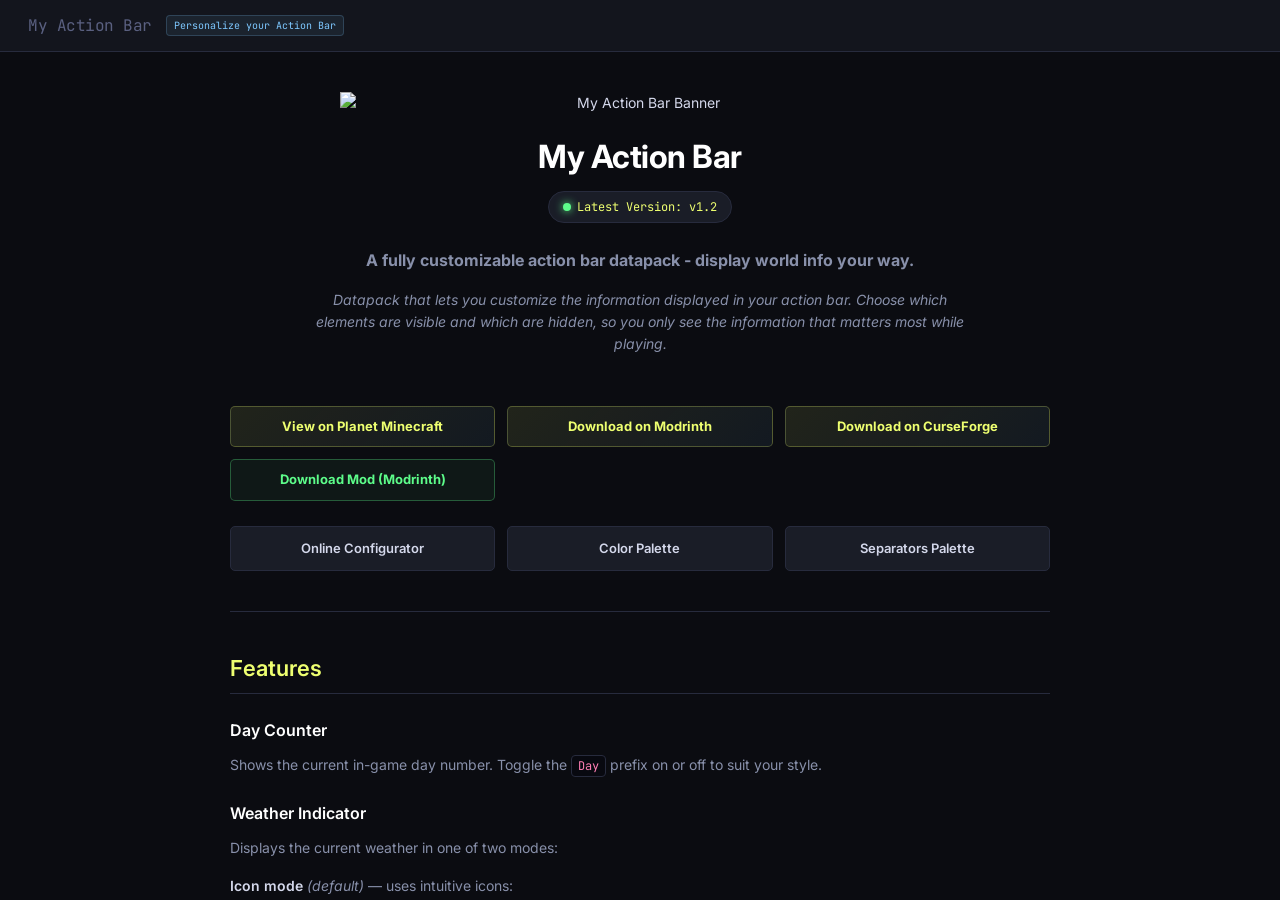
==== index.html @ ce4c5afb "Update index.html" ====
<!DOCTYPE html>
<html lang="en">
<head>
  <meta charset="UTF-8">
  <meta name="viewport" content="width=device-width, initial-scale=1.0">
  <title>My Action Bar - Datapack</title>

  <!-- Google Fonts -->
  <link rel="preconnect" href="https://fonts.googleapis.com">
  <link rel="preconnect" href="https://fonts.gstatic.com" crossorigin>
  <link href="https://fonts.googleapis.com/css2?family=Inter:wght@400;500;600;700&family=JetBrains+Mono:wght@400;700&display=swap" rel="stylesheet">

  <style>
    /* =========================================
       YOUR ORIGINAL CSS 
       ========================================= */
    @font-face {
        font-family: "MCP";
        src: url("assets/mcp.ttf") format("truetype");
        font-weight: normal;
        -webkit-font-smoothing: none;
        font-smooth: never; /* not standard */
        text-rendering: geometricPrecision;
    }

    :root {
      --bg: #0b0c11;
      --surface: #13151d;
      --surface2: #1a1d27;
      --surface3: #22263a;
      --border: #272b3d;
      --border2: #323654;
      --accent: #eeff70;
      --accent-dim: rgba(238, 255, 112, .12);
      --accent2: #7ec8ff;
      --accent2-dim: rgba(126, 200, 255, .1);
      --accent3: #ff7eb3;
      --text: #d4d8eb;
      --text-muted: #5a6080;
      --text-dim: #8890aa;
      --preview-bg: #080910;
      --green: #5dfc8a;
      --radius: 12px;
      --radius-sm: 8px;
      --radius-xs: 5px;
      --toggle-off: #2a2d3a;
      --toggle-on: #eeff70;
    }

    *,
    *::before,
    *::after {
      box-sizing: border-box;
      margin: 0;
      padding: 0;
    }

    body {
      background: var(--bg);
      color: var(--text);
      font-family: 'Inter', sans-serif;
      font-size: 14px;
      line-height: 1.5;
      min-height: 100vh;
      overflow: hidden;

      -webkit-user-select: none;
        -moz-user-select: none;
        -ms-user-select: none;
        user-select: none;
    }

    /* ─── Header ─── */
    header {
      border-bottom: 1px solid var(--border);
      padding: 13px 20px;
      display: flex;
      align-items: center;
      gap: 14px;
      background: var(--surface);
      height: 52px;
      flex-shrink: 0;
    }

    .logo {
      font-family: 'JetBrains Mono', monospace;
      font-weight: 700;
      font-size: 16px;
      color: var(--accent);
      letter-spacing: -.5px;
      white-space: nowrap;
      display: flex;
      align-items: center;
      gap: 8px;
    }

    .logo span {
      display: flex;
      justify-content: center;
      color: var(--text-muted);
      font-weight: 400;
      line-height: 45px;
    }

    .badge {
      font-family: 'JetBrains Mono', monospace;
      font-size: 10px;
      padding: 2px 7px;
      border-radius: 4px;
      background: rgba(126, 200, 255, .08);
      color: var(--accent2);
      border: 1px solid rgba(126, 200, 255, .2);
      white-space: nowrap;
    }

    header .spacer {
      flex: 1;
    }

    /* Used for buttons in original code */
    .dl-btn {
      width: 100%;
      padding: 10px;
      background: linear-gradient(135deg, rgba(238, 255, 112, .1), rgba(126, 200, 255, .07));
      border: 1px solid rgba(238, 255, 112, .25);
      color: var(--accent);
      border-radius: var(--radius-xs);
      font-family: 'Inter', sans-serif;
      font-size: 13px;
      font-weight: 700;
      cursor: pointer;
      transition: all .15s;
      display: flex;
      align-items: center;
      justify-content: center;
      gap: 8px;
      text-decoration: none;
    }

    .dl-btn:hover {
      background: linear-gradient(135deg, rgba(238, 255, 112, .18), rgba(126, 200, 255, .12));
    }

    /* Scrollbars */
    ::-webkit-scrollbar {
      width: 6px;
      height: 6px;
    }
    ::-webkit-scrollbar-track {
      background: transparent;
    }
    ::-webkit-scrollbar-thumb {
      background: var(--border2);
      border-radius: 4px;
    }

    @media (max-width: 600px) {
      header {
        flex-wrap: wrap;
        height: auto;
        padding: 10px 14px;
      }
    }

    a {
      color: lightskyblue;
      text-decoration: none;
      transition: color 0.15s;
    }
    a:hover {
      color: var(--accent2);
    }


    /* =========================================
       ADDITIONAL CSS FOR LANDING PAGE CONTENT
       ========================================= */

    /* Allow standard text selection in the content area */
    .main-view {
      height: calc(100vh - 52px);
      overflow-y: auto;
      scroll-behavior: smooth;
      -webkit-user-select: text;
        -moz-user-select: text;
        -ms-user-select: text;
        user-select: text;
    }

    .container {
      max-width: 860px;
      margin: 0 auto;
      padding: 40px 20px 60px;
    }

    /* Hero Banner Area */
    .hero-section {
      text-align: center;
      margin-bottom: 50px;
    }

    .hero-banner {
      width: 100%;
      max-width: 600px;
      /* border-radius: var(--radius);
      border: 1px solid var(--border);
      box-shadow: 0 8px 30px rgba(0, 0, 0, 0.4); */
      margin: 0 auto 20px;
      display: block;
    }

    .hero-title {
      font-size: 32px;
      font-weight: 700;
      color: #fff;
      margin-bottom: 10px;
      letter-spacing: -0.5px;
    }

    .hero-desc {
      font-size: 16px;
      color: var(--text-dim);
      max-width: 650px;
      margin: 0 auto 15px auto;
      line-height: 1.6;
    }

    .version-tag {
      display: inline-flex;
      align-items: center;
      gap: 6px;
      background: var(--surface2);
      border: 1px solid var(--border);
      color: var(--accent);
      padding: 6px 14px;
      border-radius: 20px;
      font-family: 'JetBrains Mono', monospace;
      font-size: 12px;
      margin-bottom: 25px;
    }

    .version-tag::before {
      content: "";
      display: block;
      width: 8px;
      height: 8px;
      background: var(--green);
      border-radius: 50%;
      box-shadow: 0 0 8px var(--green);
    }

    /* Buttons Layout */
    .buttons-grid {
      display: grid;
      grid-template-columns: repeat(auto-fit, minmax(200px, 1fr));
      gap: 12px;
      margin-bottom: 25px;
    }

    .tool-btn {
      background: var(--surface2);
      border: 1px solid var(--border);
      color: var(--text);
      padding: 12px;
      border-radius: var(--radius-xs);
      font-family: 'Inter', sans-serif;
      font-size: 13px;
      font-weight: 600;
      cursor: pointer;
      transition: all .15s;
      text-align: center;
      display: block;
    }
    .tool-btn:hover {
      border-color: var(--accent2);
      color: var(--accent2);
      background: rgba(126, 200, 255, .05);
    }

    /* Modrinth special button */
    .btn-modrinth {
      border-color: rgba(93, 252, 138, .3);
      color: var(--green);
      background: rgba(93, 252, 138, .05);
    }
    .btn-modrinth:hover {
      background: rgba(93, 252, 138, .1);
      border-color: rgba(93, 252, 138, .5);
    }

    /* Markdown Typography */
    .content-area h2 {
      font-size: 22px;
      color: var(--accent);
      margin: 40px 0 16px;
      padding-bottom: 8px;
      border-bottom: 1px solid var(--border);
      font-weight: 600;
    }

    .content-area h3 {
      font-size: 16px;
      color: #fff;
      margin: 24px 0 12px;
      font-weight: 600;
    }

    .content-area p {
      margin-bottom: 16px;
      color: var(--text-dim);
      line-height: 1.6;
    }

    .content-area ul {
      margin-bottom: 16px;
      padding-left: 24px;
      color: var(--text-dim);
      line-height: 1.6;
    }

    .content-area li {
      margin-bottom: 6px;
    }

    .content-area strong {
      color: var(--text);
      font-weight: 600;
    }

    .content-area code {
      font-family: 'JetBrains Mono', monospace;
      font-size: 12px;
      background: var(--preview-bg);
      border: 1px solid var(--border);
      color: var(--accent3);
      padding: 2px 6px;
      border-radius: 4px;
    }

    .content-area blockquote {
      background: var(--accent2-dim);
      border: 1px solid rgba(126, 200, 255, .12);
      border-left: 3px solid var(--accent2);
      border-radius: var(--radius-xs);
      padding: 12px 16px;
      margin: 20px 0;
      color: var(--text-muted);
      font-size: 13px;
    }
    
    .content-area blockquote p:last-child {
      margin-bottom: 0;
    }

    .content-area img {
      max-width: 100%;
      border-radius: var(--radius-sm);
      border: 1px solid var(--border);
      margin: 20px 0;
      display: block;
    }

    hr {
      border: none;
      border-top: 1px solid var(--border);
      margin: 40px 0;
    }

    /* Markdown Table Styling matching your dp-meta */
    .table-wrapper {
      width: 100%;
      overflow-x: auto;
      margin-bottom: 20px;
    }

    table {
      width: 100%;
      border-collapse: collapse;
      background: var(--preview-bg);
      border: 1px solid var(--border);
      border-radius: var(--radius-xs);
      min-width: 500px;
    }

    th, td {
      padding: 12px 14px;
      text-align: left;
      border-bottom: 1px solid var(--border);
      font-size: 13px;
    }

    th {
      font-size: 11px;
      font-weight: 700;
      letter-spacing: 1px;
      text-transform: uppercase;
      color: var(--text-muted);
      background: var(--surface);
    }

    td {
      color: var(--text-dim);
    }

    td code {
      color: var(--accent);
      background: transparent;
      border: none;
      padding: 0;
      font-size: 12px;
    }

    tr:last-child td {
      border-bottom: none;
    }

    /* Footer */
    footer {
      text-align: center;
      padding: 40px 20px;
      border-top: 1px solid var(--border);
      margin-top: 60px;
      color: var(--text-muted);
      font-size: 12px;
    }
  </style>
</head>
<body>

  <!-- Header -->
  <header>
    <div class="logo">
      <!-- Wstaw tu ścieżkę do swojego pliku PNG -->
      <img src="assets/logo.png" alt="" style="height: 24px; border-radius: 4px; display: block; border: none; object-fit: contain;">
      <span>My Action Bar</span>
    </div>
    <div class="badge">Personalize your Action Bar</div>
    <div class="spacer"></div>
  </header>

  <!-- Main Scrollable Area -->
  <div class="main-view">
    <div class="container">
      
      <!-- Hero Section -->
      <div class="hero-section">
        <img src="https://i.ibb.co/Xf88FHYf/minecraft-title.png" alt="My Action Bar Banner" class="hero-banner">
        
        <h1 class="hero-title">My Action Bar</h1>
        <div class="version-tag">Latest Version: v1.2</div>
        
        <p class="hero-desc"><strong>A fully customizable action bar datapack - display world info your way.</strong></p>
        <p class="hero-desc" style="font-style: italic; font-size: 14px;">Datapack that lets you customize the information displayed in your action bar. Choose which elements are visible and which are hidden, so you only see the information that matters most while playing.</p>
      </div>

      <!-- Action Buttons -->
      <div class="buttons-grid">
        <a href="#" class="dl-btn">View on Planet Minecraft</a>
        <a href="#" class="dl-btn">Download on Modrinth</a>
        <a href="#" class="dl-btn">Download on CurseForge</a>
        <a href="#" class="dl-btn btn-modrinth">Download Mod (Modrinth)</a>
      </div>

      <div class="buttons-grid">
        <a href="Configurator.html" class="tool-btn">Online Configurator</a>
        <a href="color-palette.html" class="tool-btn">Color Palette</a>
        <a href="separators-palette.html" class="tool-btn">Separators Palette</a>
      </div>

      <hr>

      <!-- Markdown Content -->
      <div class="content-area">
        <h2>Features</h2>

        <h3>Day Counter</h3>
        <p>Shows the current in-game day number. Toggle the <code>Day</code> prefix on or off to suit your style.</p>

        <h3>Weather Indicator</h3>
        <p>Displays the current weather in one of two modes:</p>
        <p><strong>Icon mode</strong> <em>(default)</em> — uses intuitive icons:</p>
        <ul>
          <li>☀️ Clear sky</li>
          <li>🌧️ Rain</li>
          <li>⚡ Thunderstorm</li>
          <li>❄️ Snow</li>
          <li>❄️⚡ Blizzard (snow + thunder simultaneously)</li>
        </ul>
        <p><strong>Text mode</strong> — displays weather as plain text:</p>
        <ul>
          <li>Clear → <code>Sun</code></li>
          <li>Rain → <code>Rain</code></li>
          <li>Thunderstorm → <code>Thunder</code></li>
          <li>Snow → <code>Snow</code></li>
          <li>Blizzard → <code>Snow Thunder</code></li>
        </ul>
        <blockquote>
          <p>Hidden automatically in the Nether and End, where weather doesn't apply.</p>
        </blockquote>

        <h3>Clock</h3>
        <p>Displays the current in-game time in two available formats:</p>
        <ul>
          <li><strong>24-hour</strong> <em>(default)</em> — e.g. <code>14:30</code></li>
          <li><strong>12-hour</strong> — e.g. <code>2:30 PM</code></li>
        </ul>

        <h3>Coordinates <em>(hidden by default)</em></h3>
        <p>Shows your current X, Y, Z position. Toggle the coordinate prefix on or off independently.</p>

        <h3>Facing Direction <em>(hidden by default)</em></h3>
        <p>Shows which direction you're currently looking. Supports full names (e.g. <code>West</code>), abbreviated names (e.g. <code>W</code>), and optional intercardinal directions (e.g. <code>North-East</code> / <code>NE</code>).</p>

        <h3>Player Head <em>(hidden by default)</em></h3>
        <p>Displays your player head icon inside the action bar for a personalized touch.</p>

        <hr>

        <h2>Dynamic Gradient Color System</h2>
        <p>The action bar text color <strong>smoothly transitions</strong> based on the in-game time shown on the clock. The chart below shows the full 24-hour color cycle:</p>
        
        <img src="https://i.ibb.co/mrn030mT/Zrzut-ekranu-2026-07-29-121230.png" alt="Action bar dynamic gradient text color adjustment chart">

        <blockquote>
          <p><strong>00:00 → 04:00</strong> — Deep purple/indigo (late night)<br>
          <strong>04:00 → 08:00</strong> — Warm golden yellow (sunrise)<br>
          <strong>08:00 → 12:00</strong> — Fading into bright white (morning)<br>
          <strong>12:00</strong> — Pure white (noon peak)<br>
          <strong>12:00 → 16:00</strong> — Shifting into warm orange (afternoon)<br>
          <strong>16:00 → 20:00</strong> — Deep orange-red (sunset)<br>
          <strong>20:00 → 23:59</strong> — Fading back to cool blue/purple (night)</p>
        </blockquote>
        <blockquote>
          <p><strong>Fun fact:</strong> Every single hour and minute has its own individually defined color — that's <strong>1,440 unique color values</strong> declared in total!</p>
        </blockquote>

        <hr>

        <h2>Full Per-Player Customization</h2>
        <p>Every player can personalize their own action bar using <code>/trigger</code> commands — no operator permissions needed.</p>

        <img src="https://i.ibb.co/fVDWzMLh/sample.png" alt="Sample settings">

        <h3>Available Commands</h3>
        <div class="table-wrapper">
          <table>
            <thead>
              <tr>
                <th>Command</th>
                <th>Description</th>
                <th>Default</th>
              </tr>
            </thead>
            <tbody>
              <tr><td><code>/trigger version</code></td><td>Display the current datapack version</td><td>-</td></tr>
              <tr><td><code>/trigger default</code></td><td>Reset all settings to default</td><td>-</td></tr>
              <tr><td><code>/trigger random</code></td><td>Randomize all action bar settings</td><td>-</td></tr>
              <tr><td><code>/trigger show</code></td><td>Toggle the action bar on/off</td><td>Shown</td></tr>
              <tr><td><code>/trigger show_days</code></td><td>Toggle the day counter</td><td>Shown</td></tr>
              <tr><td><code>/trigger show_weather_info</code></td><td>Toggle the weather indicator</td><td>Shown</td></tr>
              <tr><td><code>/trigger weather_info_type</code></td><td>Switch weather display mode</td><td>Icon mode</td></tr>
              <tr><td><code>/trigger show_clock</code></td><td>Toggle the clock</td><td>Shown</td></tr>
              <tr><td><code>/trigger time_format</code></td><td>Switch clock between 24h and 12h</td><td>24-hour</td></tr>
              <tr><td><code>/trigger show_cordinates</code></td><td>Toggle coordinates</td><td>Hidden</td></tr>
              <tr><td><code>/trigger show_days_prefix</code></td><td>Toggle the "Day X" prefix text</td><td>Shown</td></tr>
              <tr><td><code>/trigger show_cordinates_prefix</code></td><td>Toggle the coordinate prefix labels</td><td>Shown</td></tr>
              <tr><td><code>/trigger show_facing_direction</code></td><td>Toggle the facing direction indicator</td><td>Hidden</td></tr>
              <tr><td><code>/trigger facing_direction_type</code></td><td>Switch between full and abbreviated direction names</td><td>Full</td></tr>
              <tr><td><code>/trigger facing_direction_advanced</code></td><td>Toggle intercardinal directions</td><td>Disabled</td></tr>
              <tr><td><code>/trigger show_player_head</code></td><td>Toggle the player head icon</td><td>Hidden</td></tr>
              <tr><td><code>/trigger dynamic_clock_color</code></td><td>Toggle the dynamic gradient color</td><td>Enabled</td></tr>
              <tr><td><code>/trigger set_color</code></td><td>Set a static solid color (requires dynamic OFF)</td><td>Default color</td></tr>
              <tr><td><code>/trigger text_style</code></td><td>Set the text formatting style</td><td>Default</td></tr>
              <tr><td><code>/trigger separators</code></td><td>Change the separator character between elements</td><td><code>•</code></td></tr>
              <tr><td><code>/trigger external_separators</code></td><td>Change or enable outer separators</td><td>Disabled</td></tr>
              <tr><td><code>/trigger display_order</code></td><td>Change the display order of elements</td><td>Default</td></tr>
            </tbody>
          </table>
        </div>

        <h3>Weather Display Mode (<code>/trigger weather_info_type</code>)</h3>
        <ul>
          <li><code>set 0</code> — icon mode <em>(default)</em></li>
          <li><code>set 1</code> — text mode</li>
        </ul>

        <h3>Clock Format (<code>/trigger time_format</code>)</h3>
        <ul>
          <li><code>set 0</code> — 24-hour format <em>(default)</em></li>
          <li><code>set 1</code> — 12-hour format</li>
        </ul>

        <h3>Facing Direction Type (<code>/trigger facing_direction_type</code>)</h3>
        <ul>
          <li><code>set 0</code> — full names, e.g. <code>West</code> <em>(default)</em></li>
          <li><code>set 1</code> — abbreviated names, e.g. <code>W</code></li>
        </ul>

        <h3>Intercardinal Directions (<code>/trigger facing_direction_advanced</code>)</h3>
        <ul>
          <li><code>set 0</code> — cardinal directions only <em>(default)</em></li>
          <li><code>set 1</code> — include intercardinal directions, e.g. <code>North-East</code> / <code>NE</code></li>
        </ul>

        <h3>Text Style (<code>/trigger text_style</code>)</h3>
        <p>Choose from 13 formatting styles for the action bar text:</p>
        <ul>
          <li><code>set 0</code> — default formatting <em>(default)</em></li>
          <li><code>set 1</code> — underline</li>
          <li><code>set 2</code> — bold</li>
          <li><code>set 3</code> — bold + underline</li>
          <li><code>set 4</code> — italic</li>
          <li><code>set 5</code> — italic + bold</li>
          <li><code>set 6</code> — italic + underline</li>
          <li><code>set 7</code> — italic + bold + underline</li>
          <li><code>set 8</code> — strikethrough</li>
          <li><code>set 9</code> — strikethrough + bold</li>
          <li><code>set 10</code> — strikethrough + underline</li>
          <li><code>set 11</code> — strikethrough + italic</li>
          <li><code>set 12</code> — strikethrough + underline + italic + bold</li>
        </ul>

        <h3>Separator Picker (<code>/trigger separators</code>)</h3>
        <p>Change the character that separates elements in the action bar.</p>
        <ul>
          <li><code>/trigger separators set 0</code> — use the default <code>•</code> character</li>
          <li><code>/trigger separators set &lt;1–64&gt;</code> — pick a specific separator</li>
          <li><code>/trigger separators add &lt;value&gt;</code> — offset from your current separator</li>
        </ul>
        <p><a href="separators-palette.html">See the full separator palette on the website</a></p>

        <h3>Outer Separator Picker (<code>/trigger external_separators</code>)</h3>
        <p>Add decorative separators at the very beginning and end of the action bar.</p>
        <ul>
          <li><code>/trigger external_separators set 0</code> — disable outer separators <em>(default)</em></li>
          <li><code>/trigger external_separators set &lt;1–64&gt;</code> — pick a specific outer separator style</li>
          <li><code>/trigger external_separators add &lt;value&gt;</code> — offset from your current selection</li>
        </ul>

        <h3>Display Order (<code>/trigger display_order</code>)</h3>
        <p>Rearrange the order in which elements appear in the action bar.</p>
        <ul>
          <li><code>/trigger display_order set 0</code> — restore default order <em>(default)</em></li>
          <li><code>/trigger display_order set &lt;1–719&gt;</code> — choose one of the available orderings</li>
          <li><code>/trigger display_order add &lt;value&gt;</code> — offset from your current order</li>
        </ul>

        <h3>Static Color Picker (<code>/trigger set_color</code>)</h3>
        <p>When dynamic color is disabled, choose from <strong>64 handpicked colors</strong> organized by palette:</p>
        <p><code>White (1–6)</code> → <code>Red (7–11)</code> → <code>Orange (12–15)</code> → <code>Yellow (16–21)</code> → <code>Green (22–28)</code> → <code>Cyan (29–32)</code> → <code>Blue (33–42)</code> → <code>Purple (43–47)</code> → <code>Pink (48–52)</code> → <code>Brown (53–56)</code> → <code>Other (57–64)</code></p>
        <ul>
          <li><code>/trigger set_color set &lt;1–64&gt;</code> — pick a specific color</li>
          <li><code>/trigger set_color add &lt;value&gt;</code> — offset from your current color</li>
          <li><code>/trigger set_color</code> <em>(alone)</em> — cycle to the next color</li>
          <li><code>/trigger set_color set 0</code> — revert to default color</li>
        </ul>
        <p><a href="color-palette.html">See the full color palette on the website</a></p>

        <hr>

        <h2>Quick Command Reference</h2>
        <p>All commands follow the same toggle/set pattern:</p>
        <ul>
          <li><code>set 1</code> → enable/show</li>
          <li><code>set 0</code> → disable/hide or reset to default</li>
          <li>Bare trigger (e.g. <code>/trigger show</code>) → <strong>toggles</strong> between states</li>
        </ul>

        <hr>

        <h2>Credits</h2>
        <p><strong>Creator:</strong> <a href="https://kazanek.bio.link/" target="_blank">MrKazanek</a></p>
        <p>Thank you to everyone who supported this project! ❤️</p>
      </div>

      <!-- Footer -->
      <footer>
        &copy; 2026 My Action Bar. <br>
        <a href="license.html"style="color: var(--text-muted); text-decoration: underline; margin-top: 5px; display: inline-block;">View Datapack License</a>
      </footer>

    </div>
  </div>

</body>
</html>
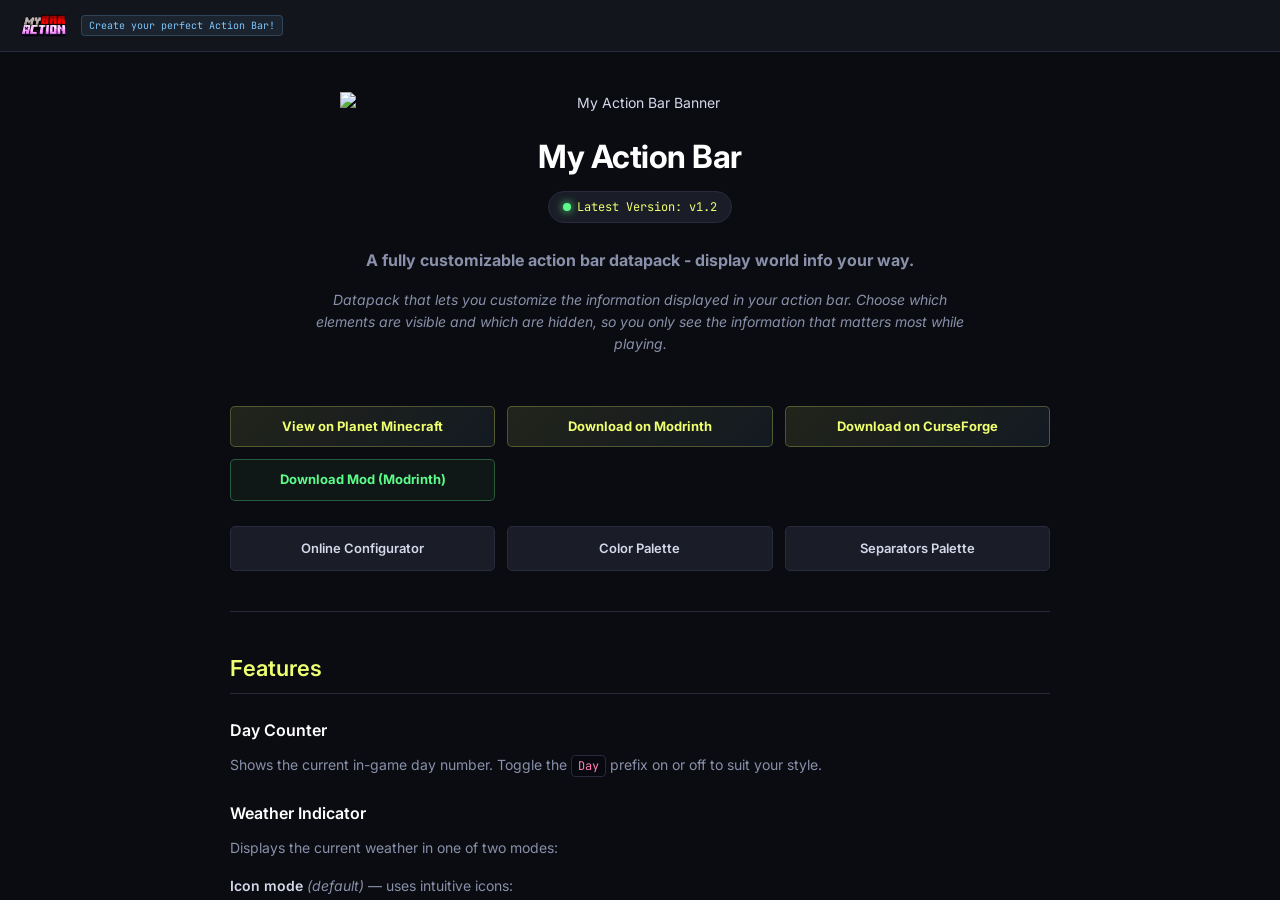
==== commit bf0ece44: "Update index.html" ====
--- a/index.html
+++ b/index.html
@@ -3,7 +3,7 @@
 <head>
   <meta charset="UTF-8">
   <meta name="viewport" content="width=device-width, initial-scale=1.0">
-  <title>My Action Bar - Datapack</title>
+  <title>My Action Bar - Home</title>
 
   <!-- Google Fonts -->
   <link rel="preconnect" href="https://fonts.googleapis.com">
@@ -11,15 +11,13 @@
   <link href="https://fonts.googleapis.com/css2?family=Inter:wght@400;500;600;700&family=JetBrains+Mono:wght@400;700&display=swap" rel="stylesheet">
 
   <style>
-    /* =========================================
-       YOUR ORIGINAL CSS 
-       ========================================= */
+   
     @font-face {
         font-family: "MCP";
         src: url("assets/mcp.ttf") format("truetype");
         font-weight: normal;
         -webkit-font-smoothing: none;
-        font-smooth: never; /* not standard */
+        font-smooth: never; 
         text-rendering: geometricPrecision;
     }
 
@@ -70,7 +68,7 @@
         user-select: none;
     }
 
-    /* ─── Header ─── */
+    
     header {
       border-bottom: 1px solid var(--border);
       padding: 13px 20px;
@@ -117,7 +115,7 @@
       flex: 1;
     }
 
-    /* Used for buttons in original code */
+
     .dl-btn {
       width: 100%;
       padding: 10px;
@@ -172,19 +170,12 @@
     }
 
 
-    /* =========================================
-       ADDITIONAL CSS FOR LANDING PAGE CONTENT
-       ========================================= */
-
-    /* Allow standard text selection in the content area */
+   
     .main-view {
       height: calc(100vh - 52px);
       overflow-y: auto;
       scroll-behavior: smooth;
-      -webkit-user-select: text;
-        -moz-user-select: text;
-        -ms-user-select: text;
-        user-select: text;
+
     }
 
     .container {
@@ -430,19 +421,19 @@
   <!-- Header -->
   <header>
     <div class="logo">
-      <!-- Wstaw tu ścieżkę do swojego pliku PNG -->
+      
       <img src="assets/logo.png" alt="" style="height: 24px; border-radius: 4px; display: block; border: none; object-fit: contain;">
-      <span>My Action Bar</span>
+      <!-- <span>My Action Bar</span> -->
     </div>
-    <div class="badge">Personalize your Action Bar</div>
+    <div class="badge">Create your perfect Action Bar!</div>
     <div class="spacer"></div>
   </header>
 
-  <!-- Main Scrollable Area -->
+  
   <div class="main-view">
     <div class="container">
       
-      <!-- Hero Section -->
+     
       <div class="hero-section">
         <img src="https://i.ibb.co/Xf88FHYf/minecraft-title.png" alt="My Action Bar Banner" class="hero-banner">
         
@@ -453,23 +444,23 @@
         <p class="hero-desc" style="font-style: italic; font-size: 14px;">Datapack that lets you customize the information displayed in your action bar. Choose which elements are visible and which are hidden, so you only see the information that matters most while playing.</p>
       </div>
 
-      <!-- Action Buttons -->
+     
       <div class="buttons-grid">
-        <a href="#" class="dl-btn">View on Planet Minecraft</a>
-        <a href="#" class="dl-btn">Download on Modrinth</a>
-        <a href="#" class="dl-btn">Download on CurseForge</a>
-        <a href="#" class="dl-btn btn-modrinth">Download Mod (Modrinth)</a>
+        <a href="https://www.planetminecraft.com/data-pack/my-action-bar-display-the-stats-you-want-on-your-action-bar/" class="dl-btn">View on Planet Minecraft</a>
+        <a href="https://modrinth.com/datapack/my-action-bar" class="dl-btn">Download on Modrinth</a>
+        <a href="https://www.curseforge.com/minecraft/data-packs/my-action-bar" class="dl-btn">Download on CurseForge</a>
+        <a href="https://modrinth.com/datapack/my-action-bar/version/Mod-1.2" class="dl-btn btn-modrinth">Download Mod (Modrinth)</a>
       </div>
 
       <div class="buttons-grid">
-        <a href="Configurator.html" class="tool-btn">Online Configurator</a>
+        <a href="configurator.html" class="tool-btn">Online Configurator</a>
         <a href="color-palette.html" class="tool-btn">Color Palette</a>
         <a href="separators-palette.html" class="tool-btn">Separators Palette</a>
       </div>
 
       <hr>
 
-      <!-- Markdown Content -->
+     
       <div class="content-area">
         <h2>Features</h2>
 
@@ -673,7 +664,7 @@
         <p>Thank you to everyone who supported this project! ❤️</p>
       </div>
 
-      <!-- Footer -->
+     
       <footer>
         &copy; 2026 My Action Bar. <br>
         <a href="license.html"style="color: var(--text-muted); text-decoration: underline; margin-top: 5px; display: inline-block;">View Datapack License</a>
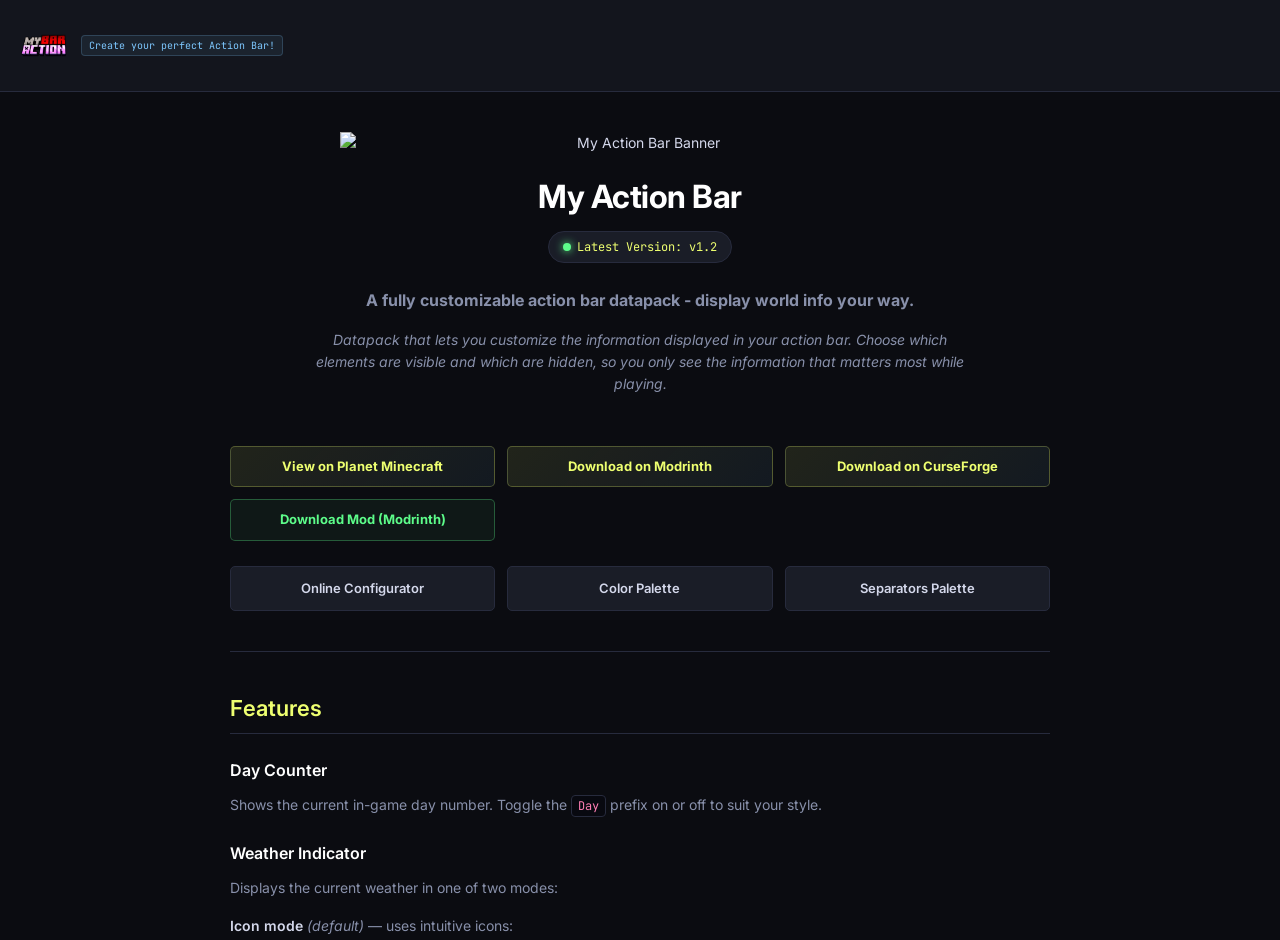
==== commit 9cd7da8e: "Update index.html" ====
--- a/index.html
+++ b/index.html
@@ -76,7 +76,7 @@
       align-items: center;
       gap: 14px;
       background: var(--surface);
-      height: 52px;
+      height: 92px;
       flex-shrink: 0;
     }
 
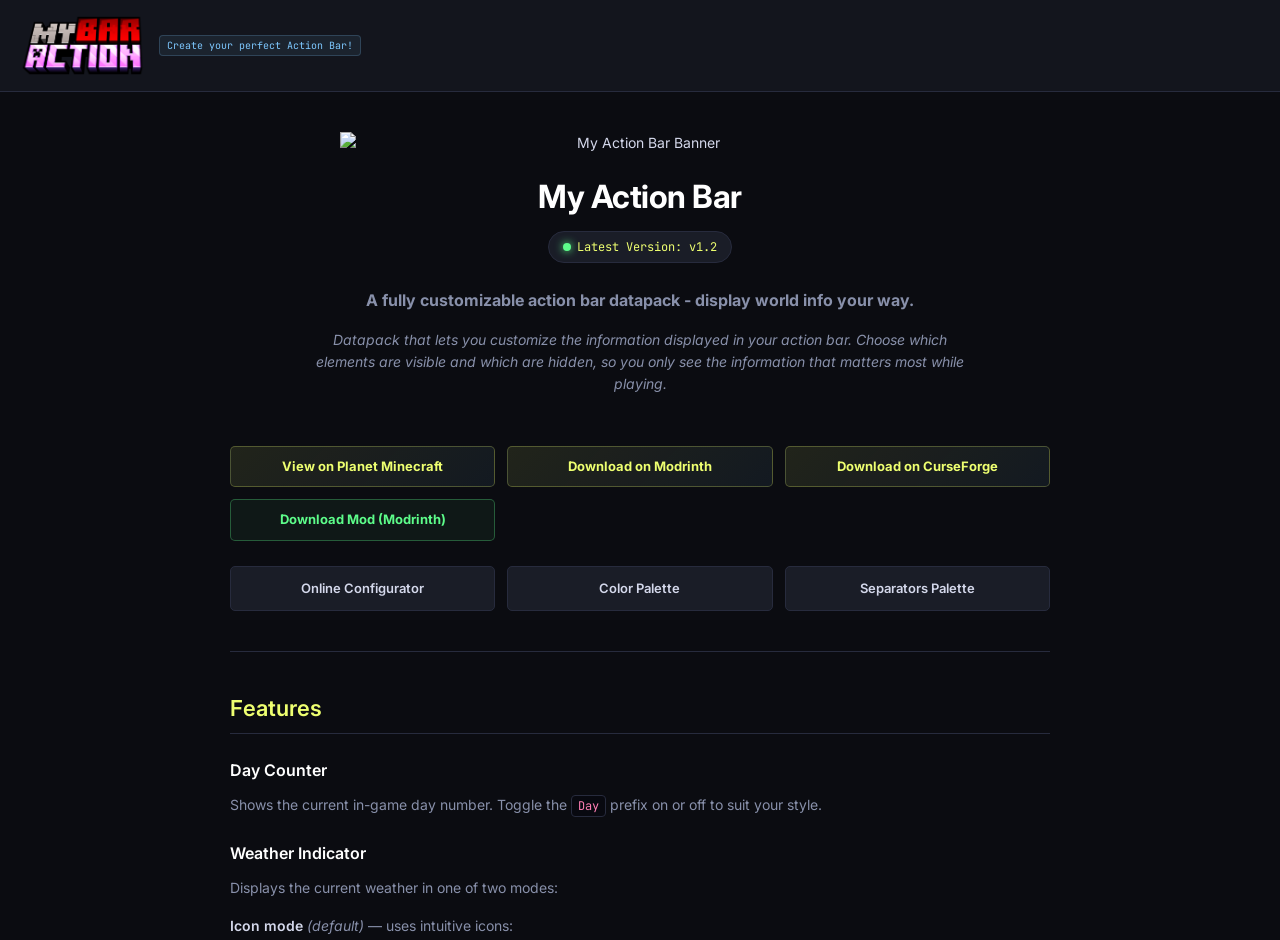
==== commit 476a3f61: "Update index.html" ====
--- a/index.html
+++ b/index.html
@@ -422,7 +422,7 @@
   <header>
     <div class="logo">
       
-      <img src="assets/logo.png" alt="" style="height: 24px; border-radius: 4px; display: block; border: none; object-fit: contain;">
+      <img src="assets/logo.png" alt="" style="height: 64px; border-radius: 4px; display: block; border: none; object-fit: contain;">
       <!-- <span>My Action Bar</span> -->
     </div>
     <div class="badge">Create your perfect Action Bar!</div>
